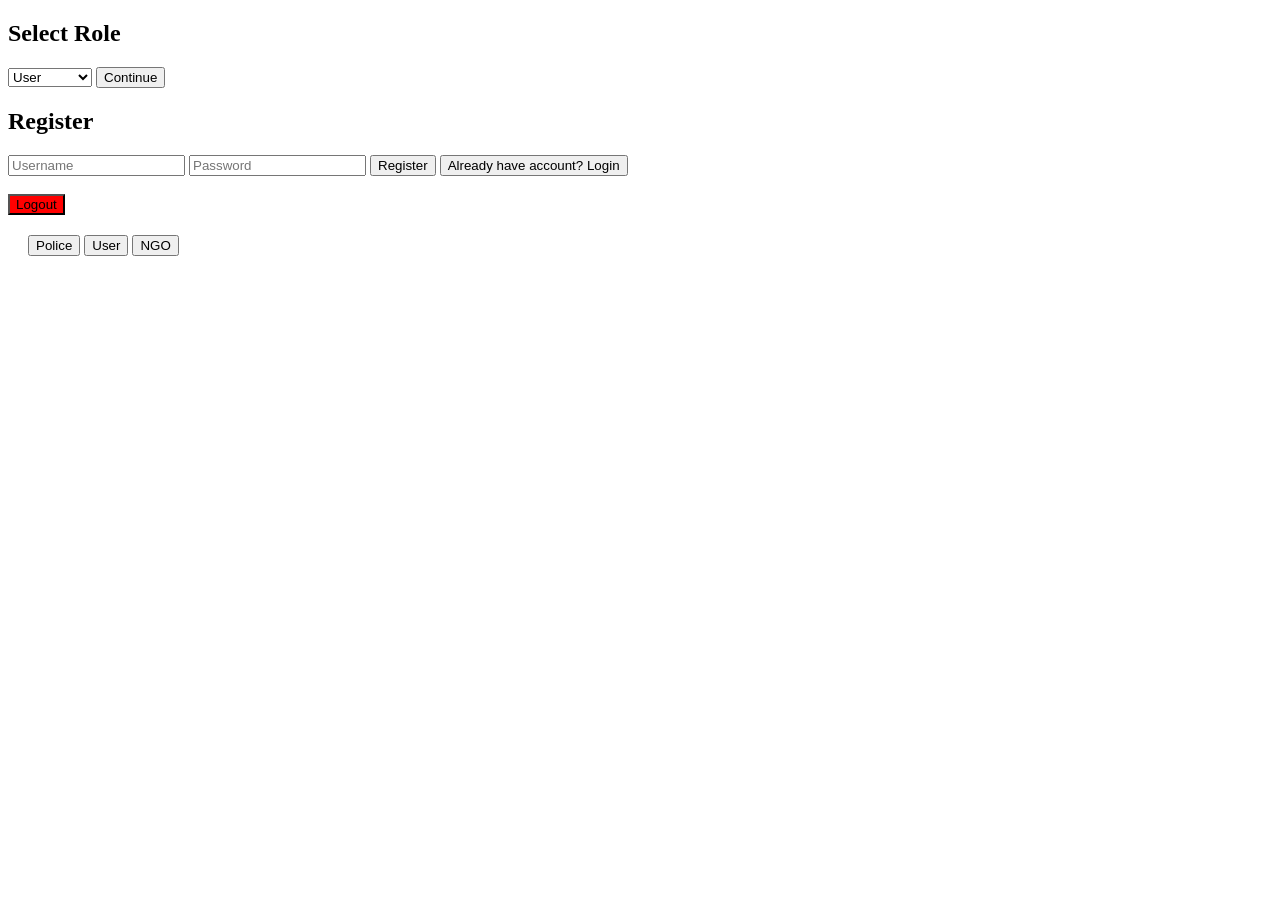
==== login.html @ f616cf1b "Add files via upload" ====
<!DOCTYPE html>
<html lang="en">
<head>
<meta charset="UTF-8">
<title>Role Based Auth System</title>
    <meta name="viewport" content="width=device-width, initial-scale=1">
    <link rel="stylesheet" href="login.css">
</head>

<body>

<!-- ================= ROLE SELECT ================= -->
<div id="roleScreen" class="screen active">
    <div class="card">
        <h2>Select Role</h2>

        <select id="role">
            <option value="social">User</option>
             <option value="social">Police</option>
            <option value="ngo">NGO Staff</option>
        </select>

        <button onclick="openAuth()">Continue</button>
    </div>
</div>

<!-- ================= AUTH (REGISTER + LOGIN) ================= -->
<div id="authScreen" class="screen">

    <!-- REGISTER -->
    <div class="card" id="registerBox">
        <h2 id="regTitle">Register</h2>

        <input type="text" id="regUser" placeholder="Username">
        <input type="password" id="regPass" placeholder="Password">

        <button onclick="register()">Register</button>
        <button onclick="showLogin()">Already have account? Login</button>
    </div>

    <!-- LOGIN -->
    <div class="card" id="loginBox" style="display:none;">
        <h2 id="logTitle">Login</h2>

        <input type="text" id="logUser" placeholder="Username">
        <input type="password" id="logPass" placeholder="Password">
        <label style="display:flex;align-items:center;gap:8px;margin:12px 0;cursor:pointer;user-select:none;">
            <input type="checkbox" id="rememberMe" style="width:auto;margin:0;">
            <span style="color:#6b7280;font-size:0.95rem;">Remember me</span>
        </label>

        <button onclick="login()">Login</button>
        <button onclick="showRegister()">New user? Register</button>
    </div>

</div>

<!-- ================= DASHBOARD ================= -->
<div id="dashboardScreen" class="screen">

    <div class="header">
        <h3 id="welcome"></h3>
        <button onclick="logout()" style="width:auto;background:red;">Logout</button>
    </div>

    <div style="padding:20px">
        <button class="btn social role-social" onclick="window.location.href='index.html'">Police</button>
        <button class="btn counselor role-counselor">User</button>
        <button class="btn ngo role-ngo" onclick="window.location.href='public interface.html'">NGO</button>
    </div>

</div>

<script>

let role = "";
let users = JSON.parse(localStorage.getItem("users")) || {};

/* ================= AUTO-LOAD SAVED CREDENTIALS ================= */
window.addEventListener('load', function(){
    const saved = localStorage.getItem("savedCredentials");
    if(saved){
        try{
            const creds = JSON.parse(saved);
            setTimeout(() => {
                document.getElementById("role").value = creds.role;
            }, 100);
        } catch(e){}
    }
});

/* ================= SCREEN CONTROL ================= */
function show(id){
    document.querySelectorAll(".screen").forEach(s => s.classList.remove("active"));
    document.getElementById(id).classList.add("active");
}

/* ================= STEP 1 ROLE ================= */
function openAuth(){
    role = document.getElementById("role").value;

    document.getElementById("regTitle").innerText = role.toUpperCase() + " REGISTER";
    document.getElementById("logTitle").innerText = role.toUpperCase() + " LOGIN";

    show("authScreen");
    showRegister();
}

/* ================= TOGGLE ================= */
function showRegister(){
    document.getElementById("registerBox").style.display = "block";
    document.getElementById("loginBox").style.display = "none";
}

function showLogin(){
    document.getElementById("registerBox").style.display = "none";
    document.getElementById("loginBox").style.display = "block";
    
    // Auto-fill saved credentials if they exist for this role
    const saved = localStorage.getItem("savedCredentials");
    if(saved){
        try{
            const creds = JSON.parse(saved);
            if(creds.role === role){
                document.getElementById("logUser").value = creds.username || "";
                document.getElementById("logPass").value = creds.password || "";
                document.getElementById("rememberMe").checked = true;
            }
        } catch(e){}
    }
}

/* ================= REGISTER ================= */
function register(){

    let u = document.getElementById("regUser").value;
    let p = document.getElementById("regPass").value;

    if(!u || !p) return alert("Fill all fields");

    if(!users[role]) users[role] = [];

    users[role].push({username:u, password:p});

    localStorage.setItem("users", JSON.stringify(users));

    alert("Registered as " + role);

    showLogin();
}

/* ================= LOGIN ================= */
function login(){

    let u = document.getElementById("logUser").value;
    let p = document.getElementById("logPass").value;

    let list = users[role] || [];

    let user = list.find(x => x.username === u && x.password === p);

    if(!user){
        alert("Invalid credentials for " + role);
        return;
    }

    localStorage.setItem("loggedUser", JSON.stringify({username:u, role:role}));
    
    // Save credentials if "Remember me" is checked
    if(document.getElementById("rememberMe").checked){
        localStorage.setItem("savedCredentials", JSON.stringify({
            username: u,
            password: p,
            role: role
        }));
    } else {
        localStorage.removeItem("savedCredentials");
    }

    loadDashboard({username:u, role:role});
}

/* ================= DASHBOARD ================= */
function loadDashboard(user){

    show("dashboardScreen");

    document.getElementById("welcome").innerText =
        "Welcome " + user.username + " (" + user.role + ")";

    document.querySelectorAll(".btn").forEach(b => b.style.display="none");

    document.querySelectorAll(".role-" + user.role)
        .forEach(b => b.style.display="inline-block");
}

/* ================= LOGOUT ================= */
function logout(){
    show("roleScreen");
}

</script>

</body>
</html>
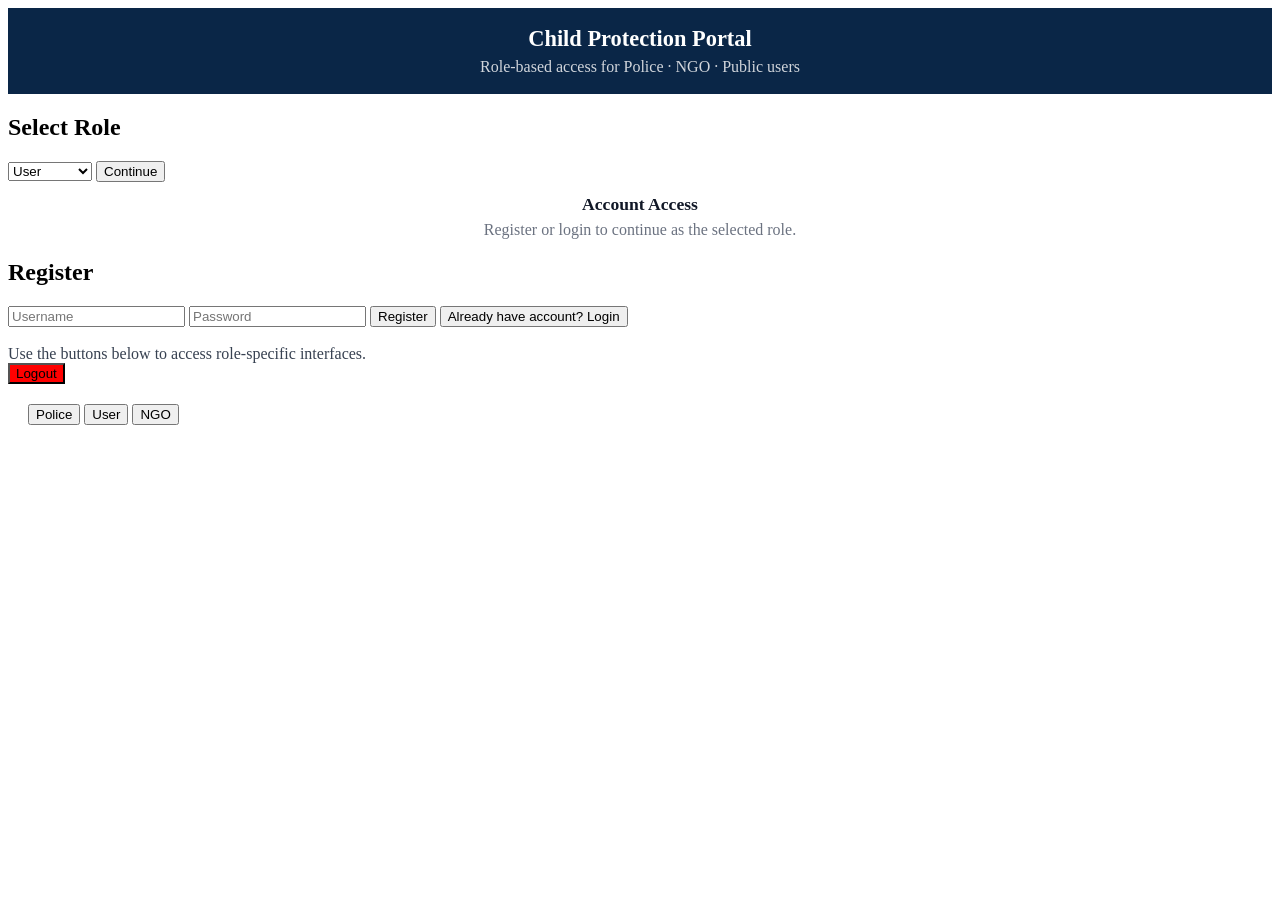
==== commit bf190381: "Update login.html" ====
--- a/login.html
+++ b/login.html
@@ -8,7 +8,11 @@
 </head>
 
 <body>
-
+ 
+<header style="padding:18px;text-align:center;background:#0A2647;color:#fff;">
+    <h1 style="margin:0;font-size:1.4rem;">Child Protection Portal</h1>
+    <p style="margin:6px 0 0;color:#d1d5db;">Role-based access for Police · NGO · Public users</p>
+</header>
 <!-- ================= ROLE SELECT ================= -->
 <div id="roleScreen" class="screen active">
     <div class="card">
@@ -26,6 +30,11 @@
 
 <!-- ================= AUTH (REGISTER + LOGIN) ================= -->
 <div id="authScreen" class="screen">
+
+    <div style="text-align:center;margin:12px 0 18px;">
+        <h2 style="margin:0;font-size:1.1rem;color:#111827;">Account Access</h2>
+        <p style="margin:6px 0 0;color:#6b7280;">Register or login to continue as the selected role.</p>
+    </div>
 
     <!-- REGISTER -->
     <div class="card" id="registerBox">
@@ -60,6 +69,7 @@
 
     <div class="header">
         <h3 id="welcome"></h3>
+        <p id="welcomeSub" style="margin:6px 0 0;color:#374151;">Use the buttons below to access role-specific interfaces.</p>
         <button onclick="logout()" style="width:auto;background:red;">Logout</button>
     </div>
 
@@ -202,4 +212,4 @@
 </script>
 
 </body>
-</html>+</html>
